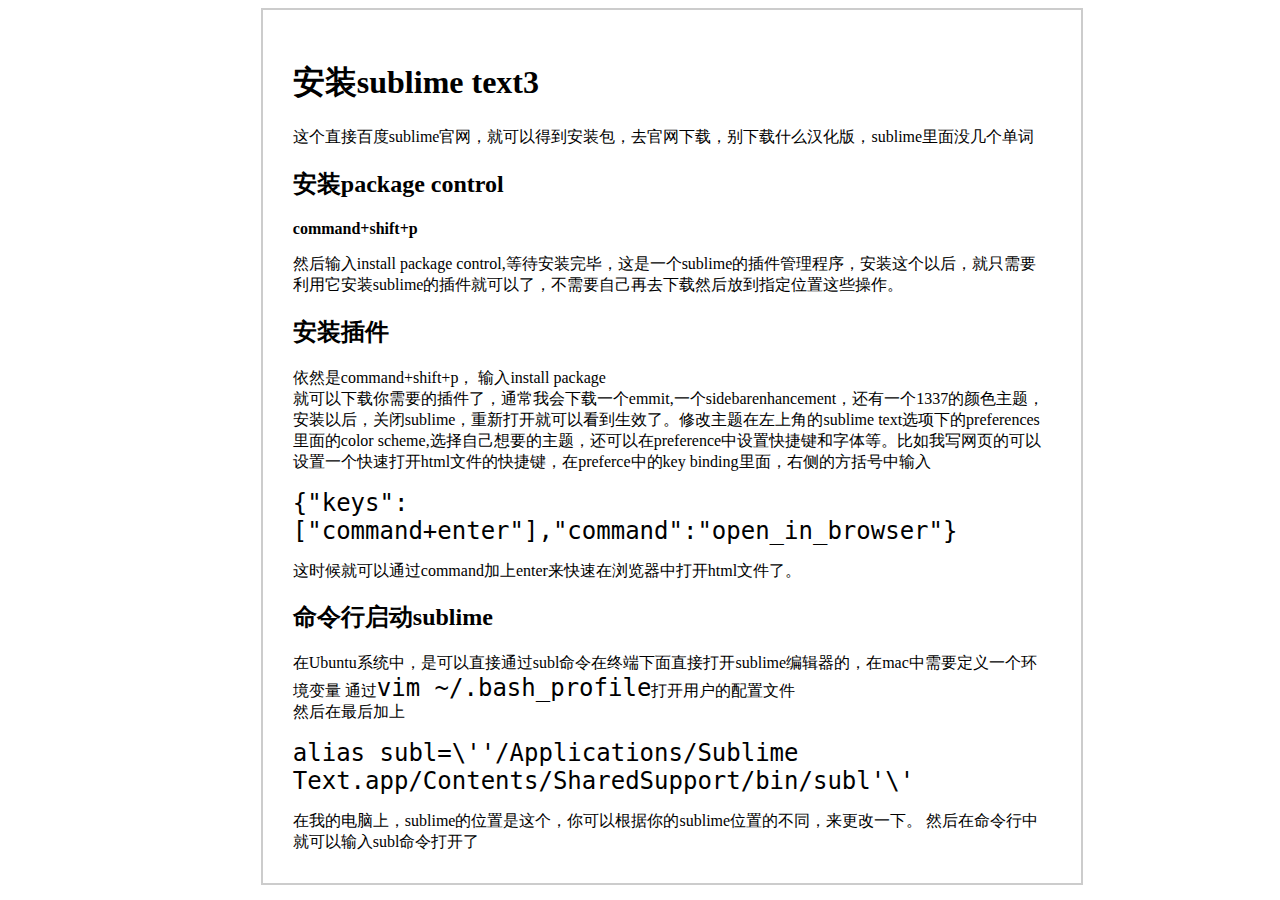
==== index.html @ 8aa8b9f2 "Update index.html" ====
<!DOCTYPE html>
<html lang="en">
<head>
	<meta charset="UTF-8">
	<title>Document</title>
	<style>
		.article
		{
			width: 60%;
			margin-left: 20%;
			top: 5%;
			padding: 30px;
			border: 2px solid #ccc;
		}
		.article code
		{
			font-size: 1.5rem;

		}
	</style>
</head>
<body>
	<div class="article">
<h1>安装sublime text3</h1>
这个直接百度sublime官网，就可以得到安装包，去官网下载，别下载什么汉化版，sublime里面没几个单词
<h2>安装package control</h2>
<b>command+shift+p</b>

<p>然后输入install package control,等待安装完毕，这是一个sublime的插件管理程序，安装这个以后，就只需要利用它安装sublime的插件就可以了，不需要自己再去下载然后放到指定位置这些操作。</p>
<h2>安装插件</h2>
依然是command+shift+p，
输入install package <br>就可以下载你需要的插件了，通常我会下载一个emmit,一个sidebarenhancement，还有一个1337的颜色主题，安装以后，关闭sublime，重新打开就可以看到生效了。修改主题在左上角的sublime text选项下的preferences里面的color scheme,选择自己想要的主题，还可以在preference中设置快捷键和字体等。比如我写网页的可以设置一个快速打开html文件的快捷键，在preferce中的key binding里面，右侧的方括号中输入

<p><code>{"keys": ["command+enter"],"command":"open_in_browser"}</code></p>


这时候就可以通过command加上enter来快速在浏览器中打开html文件了。
<h2>命令行启动sublime</h2>
在Ubuntu系统中，是可以直接通过subl命令在终端下面直接打开sublime编辑器的，在mac中需要定义一个环境变量
通过<code>vim ~/.bash_profile</code>打开用户的配置文件<br>
然后在最后加上

<p><code>alias subl=\''/Applications/Sublime Text.app/Contents/SharedSupport/bin/subl'\'</code></p>

在我的电脑上，sublime的位置是这个，你可以根据你的sublime位置的不同，来更改一下。
然后在命令行中就可以输入subl命令打开了
	</div>
</body>
</html>
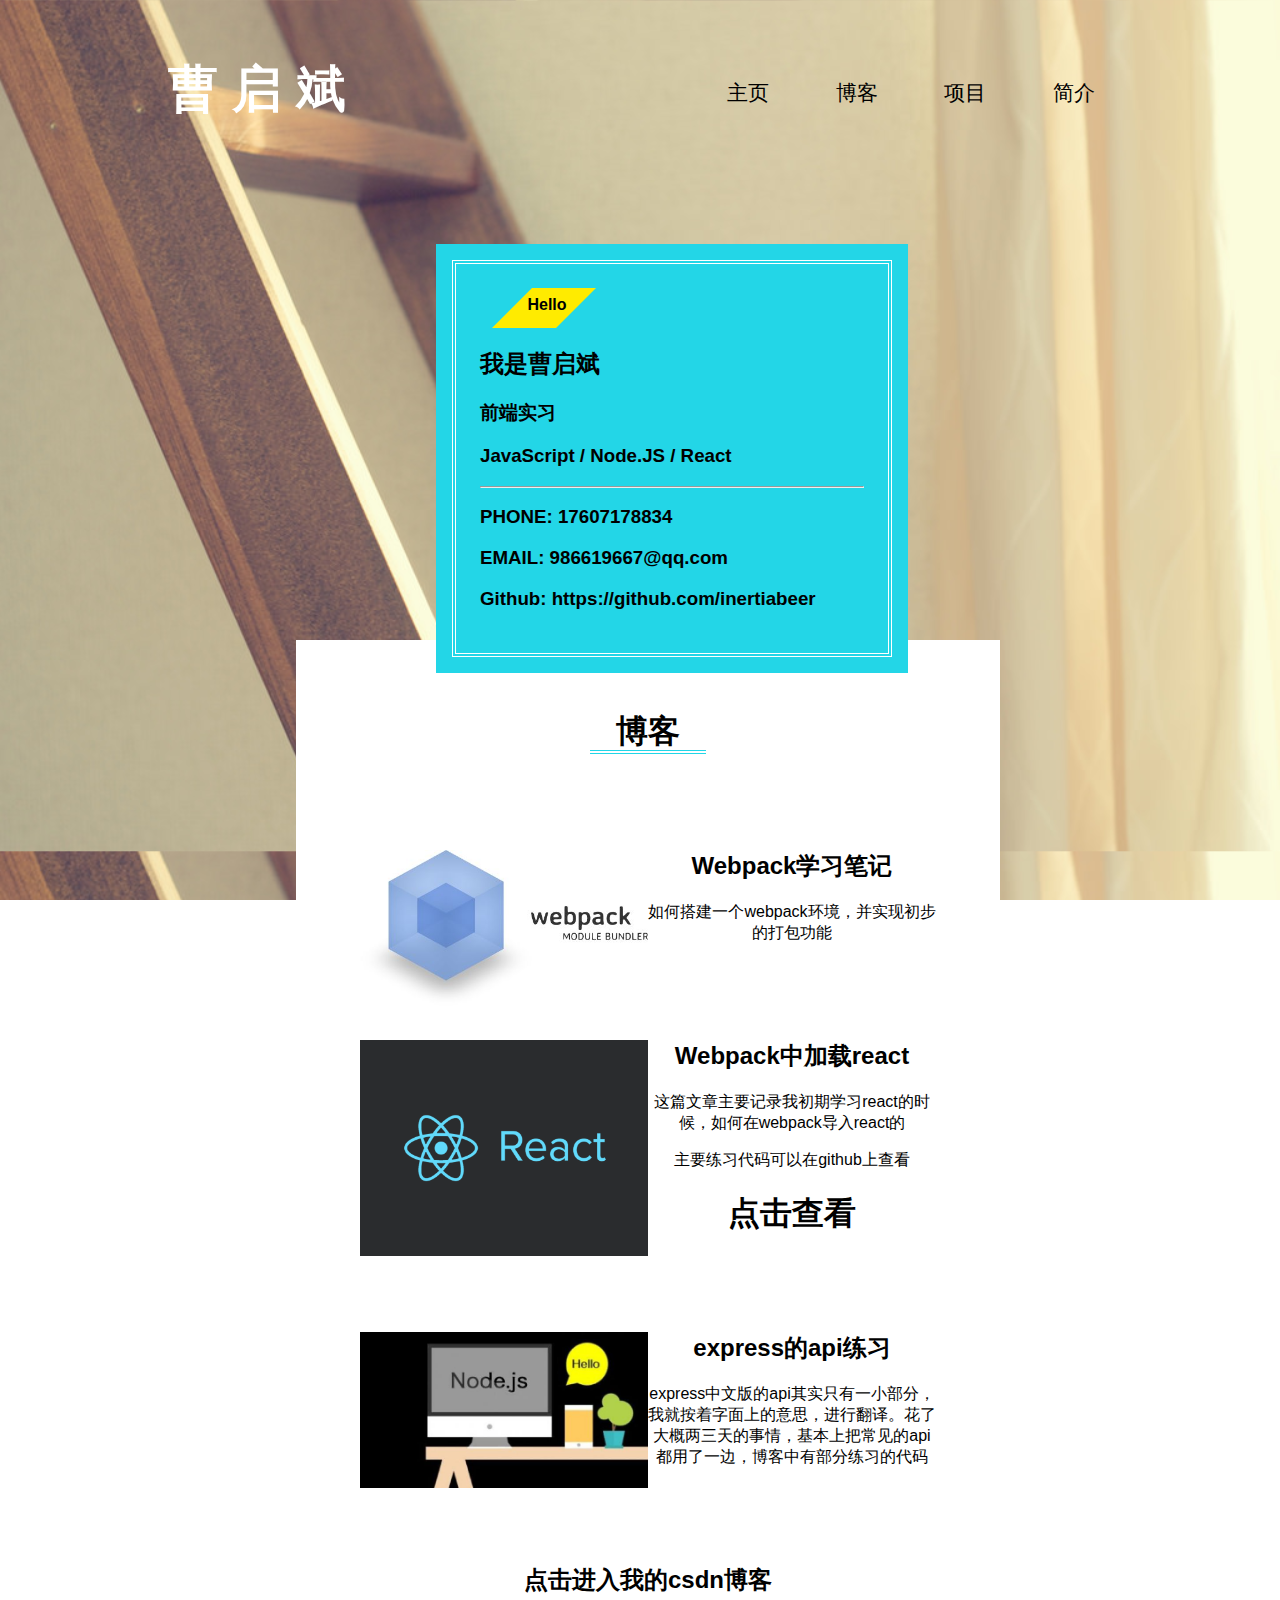
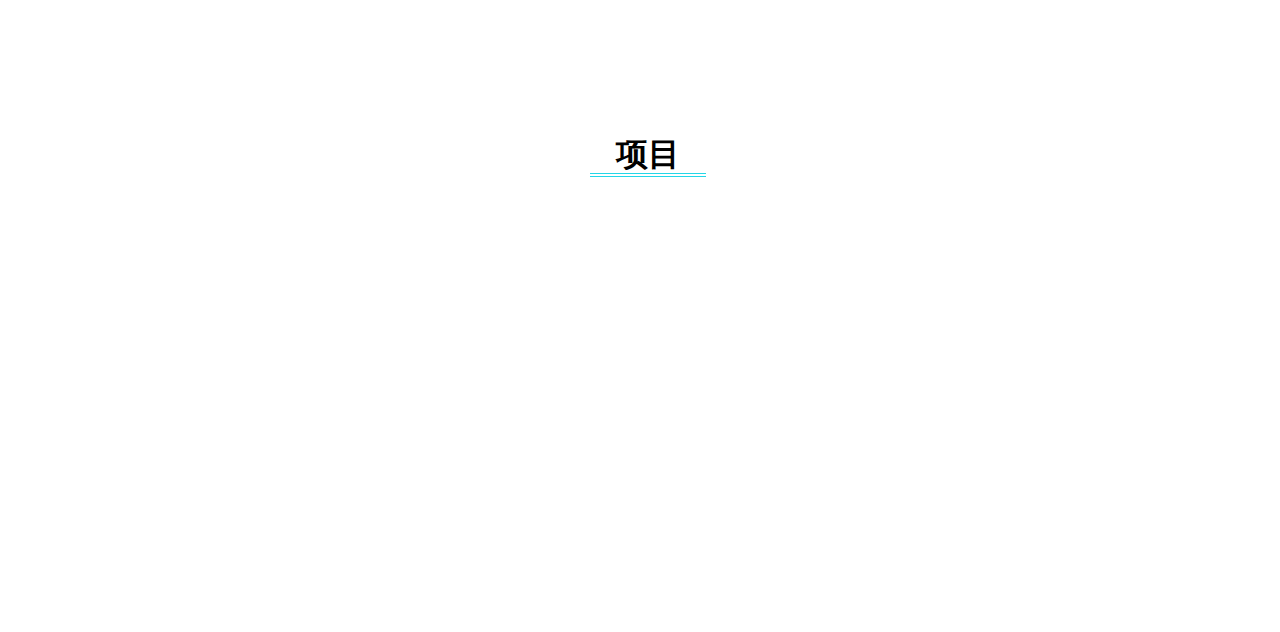
==== commit 9810b4e9: "Add files via upload" ====
--- a/index.html
+++ b/index.html
@@ -2,48 +2,71 @@
 <html lang="en">
 <head>
 	<meta charset="UTF-8">
-	<title>Document</title>
-	<style>
-		.article
-		{
-			width: 60%;
-			margin-left: 20%;
-			top: 5%;
-			padding: 30px;
-			border: 2px solid #ccc;
-		}
-		.article code
-		{
-			font-size: 1.5rem;
+	<title>我的个人简介</title>
 
-		}
-	</style>
+	<link rel="stylesheet" href="css/main.css">
+
+
+
 </head>
 <body>
-	<div class="article">
-<h1>安装sublime text3</h1>
-这个直接百度sublime官网，就可以得到安装包，去官网下载，别下载什么汉化版，sublime里面没几个单词
-<h2>安装package control</h2>
-<b>command+shift+p</b>
-
-<p>然后输入install package control,等待安装完毕，这是一个sublime的插件管理程序，安装这个以后，就只需要利用它安装sublime的插件就可以了，不需要自己再去下载然后放到指定位置这些操作。</p>
-<h2>安装插件</h2>
-依然是command+shift+p，
-输入install package <br>就可以下载你需要的插件了，通常我会下载一个emmit,一个sidebarenhancement，还有一个1337的颜色主题，安装以后，关闭sublime，重新打开就可以看到生效了。修改主题在左上角的sublime text选项下的preferences里面的color scheme,选择自己想要的主题，还可以在preference中设置快捷键和字体等。比如我写网页的可以设置一个快速打开html文件的快捷键，在preferce中的key binding里面，右侧的方括号中输入
-
-<p><code>{"keys": ["command+enter"],"command":"open_in_browser"}</code></p>
+   <div class="main">
+   <div class="container">
+   	<div class="nav">
+   	  <h1><a href="index.html">曹 启 斌</a></h1>
+        <span>
+        <a href="">简介</a>
+        <a href="">项目</a>
+        <a href="">博客</a>
+        <a href="">主页</a>
+        
+        
+        
+        </span>
+      </div>
+      <div class="body" id="home">
+         <div class="left">
+         <div class="skew"><div><b>Hello</b></div></div>
+         <h2>我是曹启斌</h2>
+         <h3>前端实习</h3>
+         <h3>JavaScript / Node.JS / React</h3>
+         <hr>
+         <h3>PHONE:  17607178834</h3>
+         <h3>EMAIL:  986619667@qq.com</h3>
+         <h3><a href="https://github.com/inertiabeer" style="color: #000">Github:   https://github.com/inertiabeer</a></h3>
+         </div>
+      </div>
+      <div id="blog" class="content">
+         <h1>博客</h1>
+         <article>
+            <img src="img/webpack.png" alt="webpack">
+            <h2><a href="https://caoqibin.wordpress.com/2017/05/09/webpack%E5%AD%A6%E4%B9%A0%E7%AC%94%E8%AE%B0/">Webpack学习笔记</a></h2>
+            <p>如何搭建一个webpack环境，并实现初步的打包功能</p>
+         </article>
+         <article>
+            <img src="img/react.png" alt="react">
+            <h2><a href="https://caoqibin.wordpress.com/2017/05/15/webpack%E4%B8%AD%E5%8A%A0%E8%BD%BDreact/">Webpack中加载react</a></h2>
+            <p>这篇文章主要记录我初期学习react的时候，如何在webpack导入react的</p>
+            <p>主要练习代码可以在github上查看<a href="https://github.com/inertiabeer/webpack-test/tree/master/webpack-test"><h1>点击查看</h1></a></p>
+         </article>
+         <article>
+            <img src="img/express.jpg" alt="express">
+            <h2><a href="http://blog.csdn.net/inertiapeer/article/details/55805494">express的api练习</a></h2>
+            <p>express中文版的api其实只有一小部分，我就按着字面上的意思，进行翻译。花了大概两三天的事情，基本上把常见的api都用了一边，博客中有部分练习的代码</p>
+   
+         </article>
+         <h2><a href="http://blog.csdn.net/inertiapeer">点击进入我的csdn博客</a></h2>
 
 
-这时候就可以通过command加上enter来快速在浏览器中打开html文件了。
-<h2>命令行启动sublime</h2>
-在Ubuntu系统中，是可以直接通过subl命令在终端下面直接打开sublime编辑器的，在mac中需要定义一个环境变量
-通过<code>vim ~/.bash_profile</code>打开用户的配置文件<br>
-然后在最后加上
-
-<p><code>alias subl=\''/Applications/Sublime Text.app/Contents/SharedSupport/bin/subl'\'</code></p>
-
-在我的电脑上，sublime的位置是这个，你可以根据你的sublime位置的不同，来更改一下。
-然后在命令行中就可以输入subl命令打开了
-	</div>
+      </div>
+      <div id="project" class="content">
+        <h1>项目</h1>
+        <div class="projects">
+          
+        </div>
+      </div>
+   </div>
+   	
+   </div>
 </body>
-</html>
+</html>--- a/css/main.css
+++ b/css/main.css
@@ -0,0 +1,144 @@
+body
+{
+	width: 100%;
+	font-family: Helvetica;
+	background: url(../img/sliper.jpg)  fixed;
+	background-size: 100%,100%;
+
+}
+a{
+	text-decoration: none;
+	color: #000;
+
+}
+
+.main
+{
+	width: 100%;
+	padding: 48px 0 64px 0;
+	
+
+}
+.container
+{
+	margin: 0 160px;
+}
+.nav
+{
+	width: 100%;
+}
+.nav>h1
+{
+	display: inline-block;
+	margin-top: 0px;
+
+}
+.nav>span
+{ 
+	height: 1.3em;
+
+}
+.nav>span>a
+{
+	display: inline-block;
+	color:#000;
+	font-size: 1.3em;
+	margin: calc(50px - 1.3em) 1.6em;
+	float: right;
+	
+
+}
+.nav>span>a:hover
+{
+	color: red;
+}
+
+.nav>h1>a
+{
+	color: white;
+	font-size: 50px;
+}
+.body
+{
+	position: relative;
+	width: 100%;
+	height: 400px;
+	margin-top: 6em;
+}
+.body>.left
+{
+	position: absolute;
+	background-color: #23D6E7;
+	top: 6%;
+	padding: 1.5em;
+	width: 40%;
+	left: 30%;
+	box-shadow: 0 0 0 1px white, 0 0 0 3px #23D6E7,0 0 0 4px white,0 0 0 20px #23D6E7;
+
+
+
+}
+
+.skew
+{
+	width: 4em;
+	height: 1.5em;
+	padding: 0.5em 0;
+	text-align: center;
+	margin-left: 2em;
+	background-color: #FFEB00;
+	transform: skewX(-45deg);
+
+}
+.skew>div
+{
+	transform: skewX(45deg);
+}
+#blog,.content
+{
+
+	margin: 0 auto;
+	padding: 3em 4em;
+	width: 60%;
+	background-color: white;
+	min-height: 400px;
+	text-align: center;
+}
+
+#blog>h1,.content>h1
+{
+	text-align: center;
+	position: relative;
+	margin-bottom: 1.5em; 
+
+}
+#blog>h1::after,.content>h1::after
+{
+	content: '';
+    position: absolute;
+    bottom: 0;
+    left: 40%;
+    border-bottom: 4px double #23D6E7;
+    width: 20%;
+}
+article
+{
+	width: 100%;
+	margin: 6em 0;
+	clear: both;
+
+}
+article>img
+{
+	width: 50%;
+	float: left;
+
+
+}
+.projects
+{
+	width: 90%;
+}
+
+
+
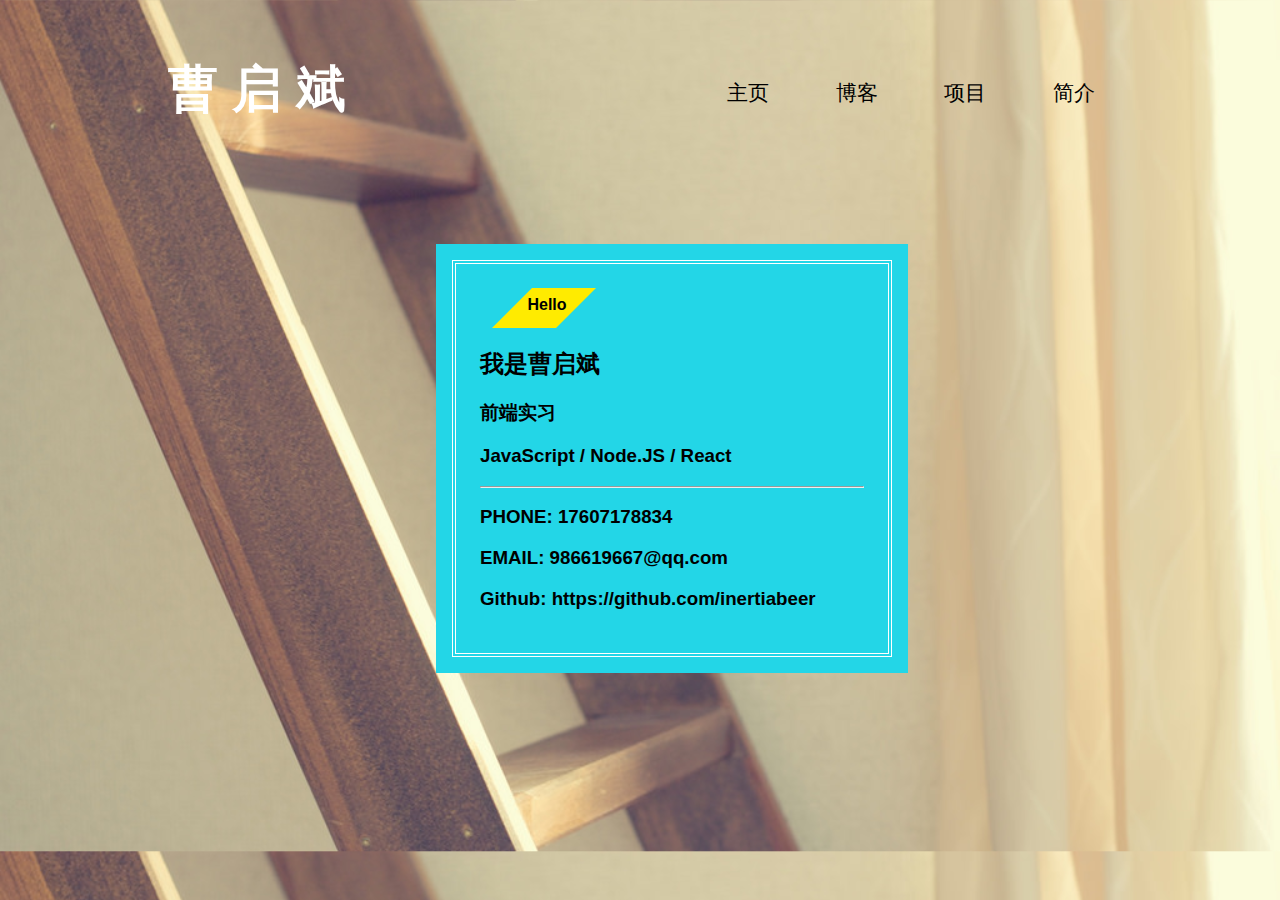
==== commit 128be6f1: "Add files via upload" ====
--- a/index.html
+++ b/index.html
@@ -15,16 +15,17 @@
    	<div class="nav">
    	  <h1><a href="index.html">曹 启 斌</a></h1>
         <span>
-        <a href="">简介</a>
-        <a href="">项目</a>
-        <a href="">博客</a>
-        <a href="">主页</a>
+        <a href="javascript:void(0)" onclick="dis()">简介</a>
+        <a href="javascript:void(0)" onclick="project()">项目</a>
+        <a href="javascript:void(0)" onclick="blog()">博客</a>
+        <a href="javascript:void(0)" onclick="home()">主页</a>
         
         
         
         </span>
       </div>
       <div class="body" id="home">
+         
          <div class="left">
          <div class="skew"><div><b>Hello</b></div></div>
          <h2>我是曹启斌</h2>
@@ -52,7 +53,7 @@
          <article>
             <img src="img/express.jpg" alt="express">
             <h2><a href="http://blog.csdn.net/inertiapeer/article/details/55805494">express的api练习</a></h2>
-            <p>express中文版的api其实只有一小部分，我就按着字面上的意思，进行翻译。花了大概两三天的事情，基本上把常见的api都用了一边，博客中有部分练习的代码</p>
+            <p>express中文版的api其实只有一小部分，我就按着字面上的意思，进行翻译。花了大概两三天的事情，基本上把常见的api都用了一遍，博客中有部分练习的代码</p>
    
          </article>
          <h2><a href="http://blog.csdn.net/inertiapeer">点击进入我的csdn博客</a></h2>
@@ -62,11 +63,15 @@
       <div id="project" class="content">
         <h1>项目</h1>
         <div class="projects">
+        <img src="img/map.jpg" alt="">
+        <h2><a href="http:139.199.206.187:3000" target="view_window">点击查看效果</a></h2>
+
           
         </div>
       </div>
    </div>
    	
    </div>
+   <script src='js/main.js'></script>
 </body>
 </html>--- a/css/main.css
+++ b/css/main.css
@@ -11,6 +11,7 @@
 	color: #000;
 
 }
+
 
 .main
 {
@@ -50,7 +51,7 @@
 }
 .nav>span>a:hover
 {
-	color: red;
+	color: white;
 }
 
 .nav>h1>a
@@ -90,6 +91,7 @@
 	transform: skewX(-45deg);
 
 }
+
 .skew>div
 {
 	transform: skewX(45deg);
@@ -124,21 +126,36 @@
 article
 {
 	width: 100%;
-	margin: 6em 0;
+	margin: 3em 0;
 	clear: both;
+	padding: 2em;
+
 
 }
 article>img
 {
 	width: 50%;
 	float: left;
+	min-width: 290px;
 
 
 }
 .projects
 {
 	width: 90%;
+
+}
+.projects>img
+{
+	width: 76%;
+	margin-left: 12%;
+	margin-top: 5em;
+}
+a:hover
+{
+	color: #23D6E7;
 }
 
 
 
+
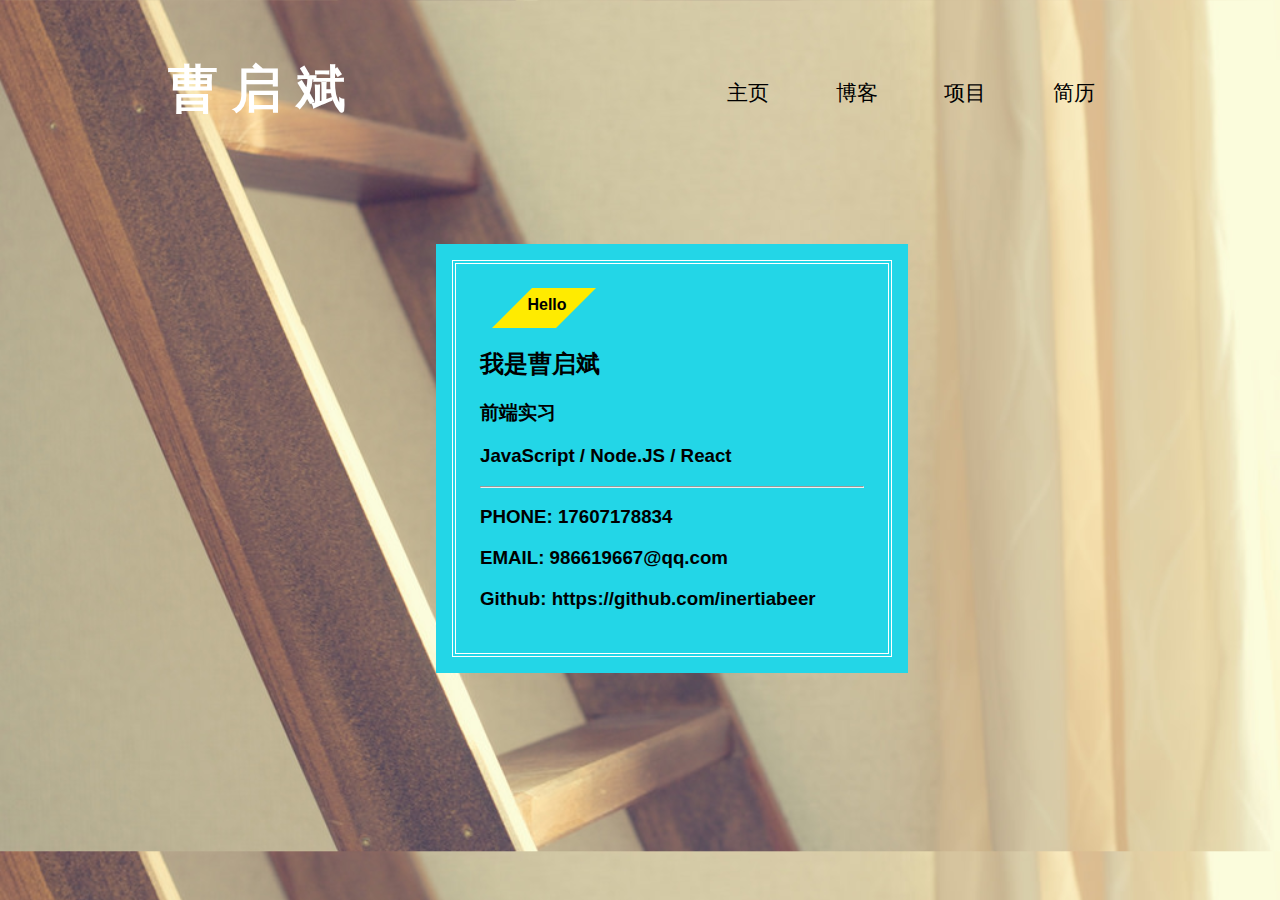
==== commit b7d9637c: "把导出的简历放进去了" ====
--- a/index.html
+++ b/index.html
@@ -15,7 +15,7 @@
    	<div class="nav">
    	  <h1><a href="index.html">曹 启 斌</a></h1>
         <span>
-        <a href="javascript:void(0)" onclick="dis()">简介</a>
+        <a href="./resume.html">简历</a>
         <a href="javascript:void(0)" onclick="project()">项目</a>
         <a href="javascript:void(0)" onclick="blog()">博客</a>
         <a href="javascript:void(0)" onclick="home()">主页</a>
@@ -63,8 +63,17 @@
       <div id="project" class="content">
         <h1>项目</h1>
         <div class="projects">
+        <img src="img/webgis.jpg" alt="" style="">
+        <h2><a href="http:139.199.206.187:4000" target="view_window">点击查看效果</a></h2>
+        <h2><a href="https://github.com/inertiabeer/web-gis" target="view_window">源码地址</a></h2>
+        <div class="projects">
         <img src="img/map.jpg" alt="">
         <h2><a href="http:139.199.206.187:3000" target="view_window">点击查看效果</a></h2>
+        <h2><a href="https://github.com/inertiabeer/AMap" target="view_window">源码地址</a></h2>
+
+          
+        </div>
+
 
           
         </div>
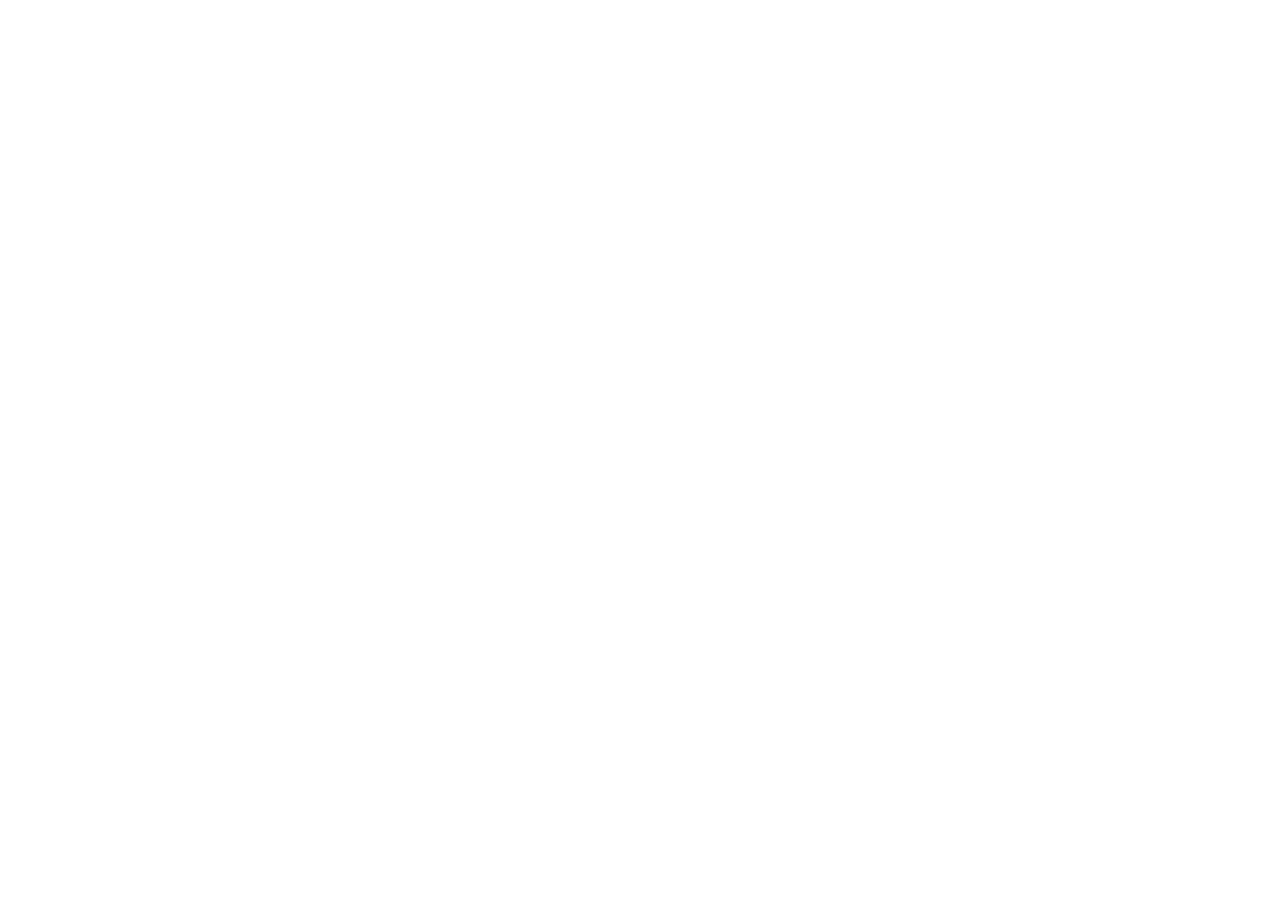
==== commit 961c6b41: "修改了一下index" ====
--- a/index.html
+++ b/index.html
@@ -1,86 +1,25 @@
 <!DOCTYPE html>
 <html lang="en">
 <head>
-	<meta charset="UTF-8">
-	<title>我的个人简介</title>
-
-	<link rel="stylesheet" href="css/main.css">
-
-
-
+  <meta charset="UTF-8">
+  <title>Document</title>
+  <meta name="description" content="Description">
+  <meta name="viewport" content="width=device-width, user-scalable=no, initial-scale=1.0, maximum-scale=1.0, minimum-scale=1.0">
+  <link rel="stylesheet" href="//unpkg.com/docsify/lib/themes/vue.css">
 </head>
 <body>
-   <div class="main">
-   <div class="container">
-   	<div class="nav">
-   	  <h1><a href="index.html">曹 启 斌</a></h1>
-        <span>
-        <a href="./resume.html">简历</a>
-        <a href="javascript:void(0)" onclick="project()">项目</a>
-        <a href="javascript:void(0)" onclick="blog()">博客</a>
-        <a href="javascript:void(0)" onclick="home()">主页</a>
-        
-        
-        
-        </span>
-      </div>
-      <div class="body" id="home">
-         
-         <div class="left">
-         <div class="skew"><div><b>Hello</b></div></div>
-         <h2>我是曹启斌</h2>
-         <h3>前端实习</h3>
-         <h3>JavaScript / Node.JS / React</h3>
-         <hr>
-         <h3>PHONE:  17607178834</h3>
-         <h3>EMAIL:  986619667@qq.com</h3>
-         <h3><a href="https://github.com/inertiabeer" style="color: #000">Github:   https://github.com/inertiabeer</a></h3>
-         </div>
-      </div>
-      <div id="blog" class="content">
-         <h1>博客</h1>
-         <article>
-            <img src="img/webpack.png" alt="webpack">
-            <h2><a href="https://caoqibin.wordpress.com/2017/05/09/webpack%E5%AD%A6%E4%B9%A0%E7%AC%94%E8%AE%B0/">Webpack学习笔记</a></h2>
-            <p>如何搭建一个webpack环境，并实现初步的打包功能</p>
-         </article>
-         <article>
-            <img src="img/react.png" alt="react">
-            <h2><a href="https://caoqibin.wordpress.com/2017/05/15/webpack%E4%B8%AD%E5%8A%A0%E8%BD%BDreact/">Webpack中加载react</a></h2>
-            <p>这篇文章主要记录我初期学习react的时候，如何在webpack导入react的</p>
-            <p>主要练习代码可以在github上查看<a href="https://github.com/inertiabeer/webpack-test/tree/master/webpack-test"><h1>点击查看</h1></a></p>
-         </article>
-         <article>
-            <img src="img/express.jpg" alt="express">
-            <h2><a href="http://blog.csdn.net/inertiapeer/article/details/55805494">express的api练习</a></h2>
-            <p>express中文版的api其实只有一小部分，我就按着字面上的意思，进行翻译。花了大概两三天的事情，基本上把常见的api都用了一遍，博客中有部分练习的代码</p>
-   
-         </article>
-         <h2><a href="http://blog.csdn.net/inertiapeer">点击进入我的csdn博客</a></h2>
-
-
-      </div>
-      <div id="project" class="content">
-        <h1>项目</h1>
-        <div class="projects">
-        <img src="img/webgis.jpg" alt="" style="">
-        <h2><a href="http:139.199.206.187:4000" target="view_window">点击查看效果</a></h2>
-        <h2><a href="https://github.com/inertiabeer/web-gis" target="view_window">源码地址</a></h2>
-        <div class="projects">
-        <img src="img/map.jpg" alt="">
-        <h2><a href="http:139.199.206.187:3000" target="view_window">点击查看效果</a></h2>
-        <h2><a href="https://github.com/inertiabeer/AMap" target="view_window">源码地址</a></h2>
-
-          
-        </div>
-
-
-          
-        </div>
-      </div>
-   </div>
-   	
-   </div>
-   <script src='js/main.js'></script>
+  <div id="app"></div>
 </body>
-</html>+<script>
+  window.$docsify = {
+    name: '',
+    repo: ''
+  }
+</script>
+<script src="//unpkg.com/docsify/lib/docsify.min.js"></script>
+<script>
+  if (typeof navigator.serviceWorker !== 'undefined') {
+    navigator.serviceWorker.register('sw.js')
+  }
+</script>
+</html>
